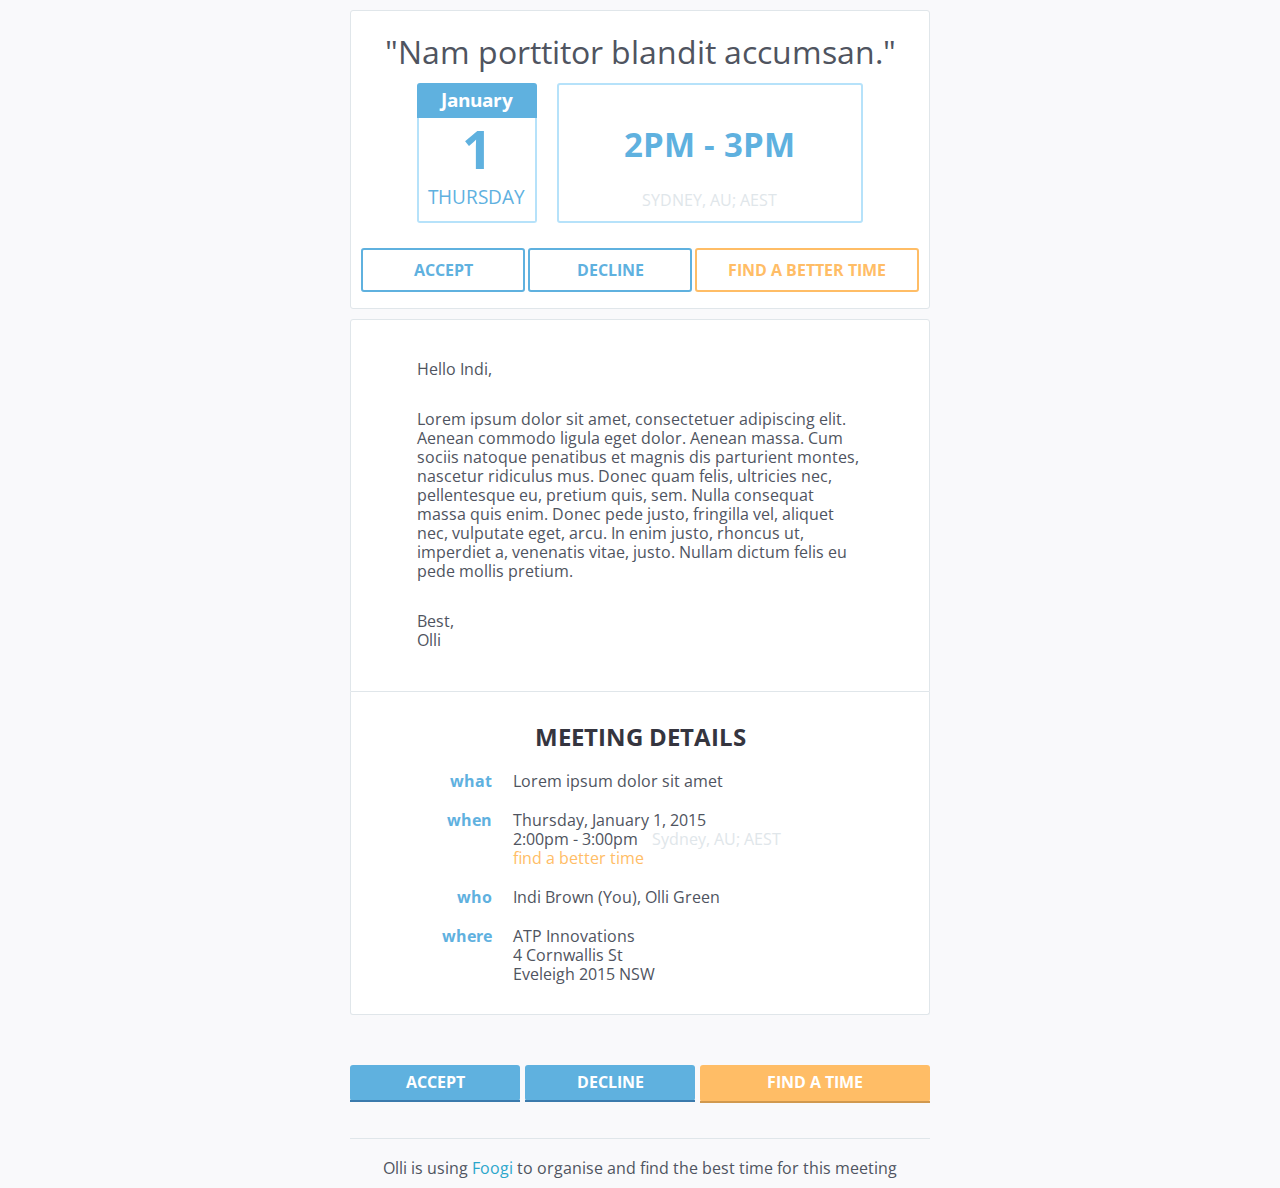
==== email/inline.html @ 06ca4e61 "Merge pull request #1 from benrki/new-email" ====
<!DOCTYPE html PUBLIC "-//W3C//DTD XHTML 1.0 Strict//EN" "http://www.w3.org/TR/xhtml1/DTD/xhtml1-strict.dtd">
<html xmlns="http://www.w3.org/1999/xhtml">
<head>
  <meta http-equiv="Content-Type" content="text/html; charset=utf-8">
  <meta name="viewport" content="width=device-width">
  <link href="http://fonts.googleapis.com/css?family=Open+Sans:700,400" rel="stylesheet" type="text/css">
</head>
<body style="min-width: 100%;-webkit-text-size-adjust: 100%;-ms-text-size-adjust: 100%;margin: 0;padding: 0;background-color: #F9F9FB;font-family: 'Open Sans', sans-serif;color: #4F5460;font-weight: normal;text-align: left;line-height: 19px;font-size: 12pt;width: 100% !important;">
  <table class="body" style="border-spacing: 0;border-collapse: collapse;padding: 0;vertical-align: top;text-align: left;height: 100%;width: 100%;color: #4F5460;font-family: 'Open Sans', sans-serif;font-weight: normal;margin: 0;line-height: 19px;font-size: 12pt;">
    <tr style="padding: 0;vertical-align: top;text-align: left;">
      <td class="center" align="center" valign="top" style="word-break: break-word;-webkit-hyphens: auto;-moz-hyphens: auto;hyphens: auto;padding: 0;vertical-align: top;text-align: center;color: #4F5460;font-family: 'Open Sans', sans-serif;font-weight: normal;margin: 0;line-height: 19px;font-size: 12pt;border-collapse: collapse !important;">
        <center style="width: 100%;min-width: 580px;">
          <table class="container" style="border-spacing: 0;border-collapse: collapse;padding: 0;vertical-align: top;text-align: inherit;width: 580px;margin: 0 auto;">
            <tr style="padding: 0;vertical-align: top;text-align: left;">
              <td style="word-break: break-word;-webkit-hyphens: auto;-moz-hyphens: auto;hyphens: auto;padding: 0;vertical-align: top;text-align: left;color: #4F5460;font-family: 'Open Sans', sans-serif;font-weight: normal;margin: 0;line-height: 19px;font-size: 12pt;border-collapse: collapse !important;">
                <!-- Container above -->
                <table class="row" style="padding-bottom: 25px;border-spacing: 0;border-collapse: collapse;padding: 0;vertical-align: top;text-align: left;width: 100%;position: relative;display: block;">
                  <tr style="padding: 0;vertical-align: top;text-align: left;">
                    <td class="wrapper last" style="word-break: break-word;-webkit-hyphens: auto;-moz-hyphens: auto;hyphens: auto;padding: 10px 20px 0px 0px;vertical-align: top;text-align: left;color: #4F5460;font-family: 'Open Sans', sans-serif;font-weight: normal;margin: 0;line-height: 19px;font-size: 12pt;position: relative;padding-right: 0px;border-collapse: collapse !important;">
                      <table class="twelve columns" style="border-spacing: 0;border-collapse: collapse;padding: 0;vertical-align: top;text-align: left;margin: 0 auto;width: 580px;">
                        <tr style="padding: 0;vertical-align: top;text-align: left;">
                          <td class="panel" style="word-break: break-word;-webkit-hyphens: auto;-moz-hyphens: auto;hyphens: auto;padding: 10px !important;vertical-align: top;text-align: left;color: #4F5460;font-family: 'Open Sans', sans-serif;font-weight: normal;margin: 0;line-height: 19px;font-size: 12pt;background: white;border: 1px solid #E0E6EA;border-radius: 3px;display: block;border-collapse: collapse !important;">
                            <table class="panel-wrapper" style="border-spacing: 0;border-collapse: collapse;padding: 0;vertical-align: top;text-align: left;width: 100%;">
                              <tr style="padding: 0;vertical-align: top;text-align: left;">
                                <td style="word-break: break-word;-webkit-hyphens: auto;-moz-hyphens: auto;hyphens: auto;padding: 0;vertical-align: top;text-align: left;color: #4F5460;font-family: 'Open Sans', sans-serif;font-weight: normal;margin: 0;line-height: 19px;font-size: 12pt;border-collapse: collapse !important;">
                                  <h3 class="meeting-title" style="color: #4F5460;font-family: 'Open Sans', sans-serif;font-weight: normal;padding: 0;margin: 0;text-align: center;line-height: 1.3;word-break: normal;font-size: 32px;padding-top: 10px;padding-bottom: 10px;">"Nam porttitor blandit accumsan."</h3>
                                </td>
                              </tr>

                              <tr style="padding: 0;vertical-align: top;text-align: left;">
                                <td style="word-break: break-word;-webkit-hyphens: auto;-moz-hyphens: auto;hyphens: auto;padding: 0;vertical-align: top;text-align: left;color: #4F5460;font-family: 'Open Sans', sans-serif;font-weight: normal;margin: 0;line-height: 19px;font-size: 12pt;border-collapse: collapse !important;">
                                  <table class="cal-date-time" style="border-spacing: 0;border-collapse: collapse;padding: 0;vertical-align: top;text-align: left;width: 100%;">
                                    <tr style="padding: 0;vertical-align: top;text-align: left;">
                                      <td class="cal-filler" style="word-break: break-word;-webkit-hyphens: auto;-moz-hyphens: auto;hyphens: auto;padding: 0;vertical-align: top;text-align: left;color: #4F5460;font-family: 'Open Sans', sans-serif;font-weight: normal;margin: 0;line-height: 19px;font-size: 12pt;width: 56px;height: 165px;border-collapse: collapse !important;"></td>
                                      <td class="cal-display" style="word-break: break-word;-webkit-hyphens: auto;-moz-hyphens: auto;hyphens: auto;padding: 0;vertical-align: top;text-align: left;color: #4F5460;font-family: 'Open Sans', sans-serif;font-weight: normal;margin: 0;line-height: 19px;font-size: 12pt;width: 80%;border-collapse: collapse !important;">
                                        <table style="border-spacing: 0;border-collapse: collapse;padding: 0;vertical-align: top;text-align: left;">
                                          <tr style="padding: 0;vertical-align: top;text-align: left;">
                                            <td style="word-break: break-word;-webkit-hyphens: auto;-moz-hyphens: auto;hyphens: auto;padding: 0;vertical-align: top;text-align: left;color: #4F5460;font-family: 'Open Sans', sans-serif;font-weight: normal;margin: 0;line-height: 19px;font-size: 12pt;border-collapse: collapse !important;">
                                              <table class="cal-date" style="border-spacing: 0;border-collapse: separate;padding: 0;vertical-align: top;text-align: left;width: 120px;height: 140px;">
                                                <tr class="cal-date-month-box foogle-border" style="padding: 0;vertical-align: top;text-align: left;border-collapse: separate;border-spacing: 0;border-left: 2px solid;border-top: 2px solid;border-right: 2px solid;border-top-left-radius: 3px;border-top-right-radius: 3px;border-color: #5FB1DF;">
                                                  <td class="cal-date-month" style="word-break: break-word;-webkit-hyphens: auto;-moz-hyphens: auto;hyphens: auto;padding: 0;vertical-align: middle;text-align: center;color: white;font-family: 'Open Sans', sans-serif;font-weight: bold;margin: 0;line-height: 19px;font-size: 14pt;background-color: #5FB1DF;border-top-left-radius: 3px;border-top-right-radius: 3px;padding-bottom: 2px;border-collapse: collapse !important;">January</td>
                                                </tr>
                                                <tr style="padding: 0;vertical-align: top;text-align: left;">
                                                  <td class="cal-date-num foogle-font" style="word-break: break-word;-webkit-hyphens: auto;-moz-hyphens: auto;hyphens: auto;padding: 0;vertical-align: middle;text-align: center;color: #5FB1DF;font-family: 'Open Sans', sans-serif;font-weight: bold;margin: 0;line-height: 19px;font-size: 40pt;height: 60px;border-left: 2px solid;border-right: 2px solid;border-color: #B6E2FA;border-collapse: collapse !important;">1</td>
                                                </tr>
                                                <tr style="padding: 0;vertical-align: top;text-align: left;">
                                                  <td class="cal-date-day foogle-font" style="word-break: break-word;-webkit-hyphens: auto;-moz-hyphens: auto;hyphens: auto;padding: 0;vertical-align: middle;text-align: center;color: #5FB1DF;font-family: 'Open Sans', sans-serif;font-weight: normal;margin: 0;line-height: 19px;font-size: 14pt;padding-bottom: 5px;border-collapse: collapse !important;border-spacing: 0;border-left: 2px solid;border-bottom: 2px solid;border-right: 2px solid;border-bottom-left-radius: 3px;border-bottom-right-radius: 3px;border-color: #B6E2FA;">THURSDAY</td>
                                                </tr>
                                              </table>
                                            </td>

                                            <td class="cal-display-filler" style="word-break: break-word;-webkit-hyphens: auto;-moz-hyphens: auto;hyphens: auto;padding: 0;vertical-align: top;text-align: left;color: #4F5460;font-family: 'Open Sans', sans-serif;font-weight: normal;margin: 0;line-height: 19px;font-size: 12pt;width: 20px;border-collapse: collapse !important;"></td>

                                            <td style="word-break: break-word;-webkit-hyphens: auto;-moz-hyphens: auto;hyphens: auto;padding: 0;vertical-align: top;text-align: left;color: #4F5460;font-family: 'Open Sans', sans-serif;font-weight: normal;margin: 0;line-height: 19px;font-size: 12pt;border-collapse: collapse !important;">
                                              <table class="cal-time foogi-box sail-border" style="border-spacing: 0;border-collapse: separate;padding: 0;vertical-align: top;text-align: center;border: 2px solid;border-radius: 3px;text-transform: uppercase;border-color: #B6E2FA;width: 306px;height: 140px;">
                                                <tr style="padding: 0;vertical-align: top;text-align: left;">
                                                  <td class="time foogle-font" style="word-break: break-word;-webkit-hyphens: auto;-moz-hyphens: auto;hyphens: auto;padding: 0;vertical-align: top;text-align: center;color: #5FB1DF;font-family: 'Open Sans', sans-serif;font-weight: bold;margin: 0;line-height: 19px;font-size: 25pt;padding-top: 50px;border-collapse: collapse !important;">2PM - 3PM</td>
                                                </tr>
                                                <tr style="padding: 0;vertical-align: top;text-align: left;">
                                                  <td class="location" style="word-break: break-word;-webkit-hyphens: auto;-moz-hyphens: auto;hyphens: auto;padding: 0;vertical-align: top;text-align: center;color: #E0E6EA;font-family: 'Open Sans', sans-serif;font-weight: normal;margin: 0;line-height: 19px;font-size: 12pt;border-collapse: collapse !important;">Sydney, AU; AEST</td>
                                                </tr>
                                              </table>
                                            </td>
                                          </tr>
                                        </table>
                                      </td>
                                      <td class="cal-filler" style="word-break: break-word;-webkit-hyphens: auto;-moz-hyphens: auto;hyphens: auto;padding: 0;vertical-align: top;text-align: left;color: #4F5460;font-family: 'Open Sans', sans-serif;font-weight: normal;margin: 0;line-height: 19px;font-size: 12pt;width: 56px;height: 165px;border-collapse: collapse !important;"></td>
                                    </tr>
                                  </table>
                                </td>
                              </tr>

                              <tr style="padding: 0;vertical-align: top;text-align: left;">
                                <td style="word-break: break-word;-webkit-hyphens: auto;-moz-hyphens: auto;hyphens: auto;padding: 0;vertical-align: top;text-align: left;color: #4F5460;font-family: 'Open Sans', sans-serif;font-weight: normal;margin: 0;line-height: 19px;font-size: 12pt;border-collapse: collapse !important;">
                                  <table class="controls" style="border-spacing: 0;border-collapse: collapse;padding: 0;vertical-align: top;text-align: left;width: 100%;">
                                    <tr style="padding: 0;vertical-align: top;text-align: left;">
                                      <td class="respond-controls" style="word-break: break-word;-webkit-hyphens: auto;-moz-hyphens: auto;hyphens: auto;padding: 0;vertical-align: top;text-align: left;color: #4F5460;font-family: 'Open Sans', sans-serif;font-weight: normal;margin: 0;line-height: 2.8;font-size: 12pt;height: 40px;width: 60%;border-collapse: collapse !important;">
                                        <table style="border-spacing: 0;border-collapse: collapse;padding: 0;vertical-align: top;text-align: left;width: 100%;">
                                          <tr style="padding: 0;vertical-align: top;text-align: left;">
                                            <td id="accept" class="respond" style="word-break: break-word;-webkit-hyphens: auto;-moz-hyphens: auto;hyphens: auto;padding: 0 10px 0 10px;vertical-align: top;text-align: center;color: #5FB1DF;font-family: 'Open Sans', sans-serif;font-weight: bold;margin: 0;line-height: 2.5;font-size: 12pt;height: 40px;display: inline-block;border: 2px solid #5FB1DF;border-radius: 3px;text-transform: uppercase;width: 140px;border-collapse: collapse !important;">ACCEPT</td>
                                            <td id="control-filler" style="word-break: break-word;-webkit-hyphens: auto;-moz-hyphens: auto;hyphens: auto;padding: 0;vertical-align: top;text-align: left;color: #4F5460;font-family: 'Open Sans', sans-serif;font-weight: normal;margin: 0;line-height: 2.8;font-size: 12pt;height: 50px;width: 0px;border-collapse: collapse !important;"></td>
                                            <td id="decline" class="respond" style="word-break: break-word;-webkit-hyphens: auto;-moz-hyphens: auto;hyphens: auto;padding: 0 10px 0 10px;vertical-align: top;text-align: center;color: #5FB1DF;font-family: 'Open Sans', sans-serif;font-weight: bold;margin: 0;line-height: 2.5;font-size: 12pt;height: 40px;display: inline-block;border: 2px solid #5FB1DF;border-radius: 3px;text-transform: uppercase;width: 140px;border-collapse: collapse !important;">DECLINE</td>
                                          </tr>
                                        </table>
                                      </td>

                                      

                                      <td class="other-controls foogle-border" style="word-break: break-word;-webkit-hyphens: auto;-moz-hyphens: auto;hyphens: auto;padding: 0 10px 0 10px;vertical-align: top;text-align: center;color: #FFBD66;font-family: 'Open Sans', sans-serif;font-weight: bold;margin: 0;line-height: 2.5;font-size: 12pt;border-color: #5FB1DF;height: 40px;display: inline-block;border: 2px solid #FFBD66;border-radius: 3px;text-transform: uppercase;width: 200px;border-collapse: collapse !important;">
                                        FIND A BETTER TIME
                                      </td>
                                    </tr>
                                  </table>
                                </td>
                              </tr>
                            </table>
                          </td>
                          <td class="expander" style="word-break: break-word;-webkit-hyphens: auto;-moz-hyphens: auto;hyphens: auto;padding: 0 !important;vertical-align: top;text-align: left;color: #4F5460;font-family: 'Open Sans', sans-serif;font-weight: normal;margin: 0;line-height: 19px;font-size: 12pt;visibility: hidden;width: 0px;border-collapse: collapse !important;"></td>
                        </tr>
                      </table>
                    </td>
                    <td class="expander" style="word-break: break-word;-webkit-hyphens: auto;-moz-hyphens: auto;hyphens: auto;padding: 0 !important;vertical-align: top;text-align: left;color: #4F5460;font-family: 'Open Sans', sans-serif;font-weight: normal;margin: 0;line-height: 19px;font-size: 12pt;visibility: hidden;width: 0px;border-collapse: collapse !important;"></td>
                  </tr>
                </table>

            <table class="row message" style="border-spacing: 0;border-collapse: collapse;padding: 0;vertical-align: top;text-align: left;width: 100%;position: relative;display: block;">
              <tr style="padding: 0;vertical-align: top;text-align: left;">
                <td class="wrapper last" style="word-break: break-word;-webkit-hyphens: auto;-moz-hyphens: auto;hyphens: auto;padding: 10px 20px 0px 0px;vertical-align: top;text-align: left;color: #4F5460;font-family: 'Open Sans', sans-serif;font-weight: normal;margin: 0;line-height: 19px;font-size: 12pt;position: relative;padding-right: 0px;border-collapse: collapse !important;">
                  <table class="twelve columns" style="border-spacing: 0;border-collapse: collapse;padding: 0;vertical-align: top;text-align: left;margin: 0 auto;width: 580px;">
                    <tr style="padding: 0;vertical-align: top;text-align: left;">
                      <td class="panel meeting-desc-panel" style="word-break: break-word;-webkit-hyphens: auto;-moz-hyphens: auto;hyphens: auto;padding: 10px !important;vertical-align: top;text-align: left;color: #4F5460;font-family: 'Open Sans', sans-serif;font-weight: normal;margin: 0;line-height: 19px;font-size: 12pt;background: white;border: 1px solid #E0E6EA;border-radius: 3px;display: block;border-bottom-right-radius: 0;border-bottom-left-radius: 0;border-collapse: collapse !important;">
                        <table class="panel-wrapper" style="border-spacing: 0;border-collapse: collapse;padding: 0;vertical-align: top;text-align: left;width: 100%;">
                          <tr style="padding: 0;vertical-align: top;text-align: left;">
                            <td class="desc-filler" style="word-break: break-word;-webkit-hyphens: auto;-moz-hyphens: auto;hyphens: auto;padding: 0;vertical-align: top;text-align: left;color: #4F5460;font-family: 'Open Sans', sans-serif;font-weight: normal;margin: 0;line-height: 19px;font-size: 12pt;width: 56px;border-collapse: collapse !important;"></td>
                            <td class="desc-text desc-intro" style="word-break: break-word;-webkit-hyphens: auto;-moz-hyphens: auto;hyphens: auto;padding: 0;vertical-align: middle;text-align: left;color: #4F5460;font-family: 'Open Sans', sans-serif;font-weight: normal;margin: 0;line-height: 19px;font-size: 12pt;height: 80px;border-collapse: collapse !important;">Hello Indi,</td>
                            <td class="desc-filler" style="word-break: break-word;-webkit-hyphens: auto;-moz-hyphens: auto;hyphens: auto;padding: 0;vertical-align: top;text-align: left;color: #4F5460;font-family: 'Open Sans', sans-serif;font-weight: normal;margin: 0;line-height: 19px;font-size: 12pt;width: 56px;border-collapse: collapse !important;"></td>
                          </tr>
                          <tr style="padding: 0;vertical-align: top;text-align: left;">
                            <td class="desc-filler" style="word-break: break-word;-webkit-hyphens: auto;-moz-hyphens: auto;hyphens: auto;padding: 0;vertical-align: top;text-align: left;color: #4F5460;font-family: 'Open Sans', sans-serif;font-weight: normal;margin: 0;line-height: 19px;font-size: 12pt;width: 56px;border-collapse: collapse !important;"></td>
                            <td class="desc-text desc-body" style="word-break: break-word;-webkit-hyphens: auto;-moz-hyphens: auto;hyphens: auto;padding: 0;vertical-align: middle;text-align: left;color: #4F5460;font-family: 'Open Sans', sans-serif;font-weight: normal;margin: 0;line-height: 19px;font-size: 12pt;border-collapse: collapse !important;">Lorem ipsum dolor sit amet, consectetuer adipiscing elit. Aenean commodo ligula eget dolor. Aenean massa. Cum sociis natoque penatibus et magnis dis parturient montes, nascetur ridiculus mus. Donec quam felis, ultricies nec, pellentesque eu, pretium quis, sem. Nulla consequat massa quis enim. Donec pede justo, fringilla vel, aliquet nec, vulputate eget, arcu. In enim justo, rhoncus ut, imperdiet a, venenatis vitae, justo. Nullam dictum felis eu pede mollis pretium.</td>
                            <td class="desc-filler" style="word-break: break-word;-webkit-hyphens: auto;-moz-hyphens: auto;hyphens: auto;padding: 0;vertical-align: top;text-align: left;color: #4F5460;font-family: 'Open Sans', sans-serif;font-weight: normal;margin: 0;line-height: 19px;font-size: 12pt;width: 56px;border-collapse: collapse !important;"></td>
                          </tr>
                          <tr style="padding: 0;vertical-align: top;text-align: left;">
                            <td class="desc-filler" style="word-break: break-word;-webkit-hyphens: auto;-moz-hyphens: auto;hyphens: auto;padding: 0;vertical-align: top;text-align: left;color: #4F5460;font-family: 'Open Sans', sans-serif;font-weight: normal;margin: 0;line-height: 19px;font-size: 12pt;width: 56px;border-collapse: collapse !important;"></td>
                            <td class="desc-text desc-end" style="word-break: break-word;-webkit-hyphens: auto;-moz-hyphens: auto;hyphens: auto;padding: 0;vertical-align: middle;text-align: left;color: #4F5460;font-family: 'Open Sans', sans-serif;font-weight: normal;margin: 0;line-height: 19px;font-size: 12pt;height: 100px;border-collapse: collapse !important;">Best,<br>Olli</td>
                            <td class="desc-filler" style="word-break: break-word;-webkit-hyphens: auto;-moz-hyphens: auto;hyphens: auto;padding: 0;vertical-align: top;text-align: left;color: #4F5460;font-family: 'Open Sans', sans-serif;font-weight: normal;margin: 0;line-height: 19px;font-size: 12pt;width: 56px;border-collapse: collapse !important;"></td>
                          </tr>
                        </table>
                      </td>
                      <td class="expander" style="word-break: break-word;-webkit-hyphens: auto;-moz-hyphens: auto;hyphens: auto;padding: 0 !important;vertical-align: top;text-align: left;color: #4F5460;font-family: 'Open Sans', sans-serif;font-weight: normal;margin: 0;line-height: 19px;font-size: 12pt;visibility: hidden;width: 0px;border-collapse: collapse !important;"></td>
                    </tr>
                  </table>
                </td>
                <td class="expander" style="word-break: break-word;-webkit-hyphens: auto;-moz-hyphens: auto;hyphens: auto;padding: 0 !important;vertical-align: top;text-align: left;color: #4F5460;font-family: 'Open Sans', sans-serif;font-weight: normal;margin: 0;line-height: 19px;font-size: 12pt;visibility: hidden;width: 0px;border-collapse: collapse !important;"></td>
              </tr>
            </table>

            <table class="row meeting" style="border-spacing: 0;border-collapse: collapse;padding: 0;vertical-align: top;text-align: left;width: 100%;position: relative;padding-bottom: 20px;display: block;">
              <tr style="padding: 0;vertical-align: top;text-align: left;">
                <td class="wrapper last meeting" style="word-break: break-word;-webkit-hyphens: auto;-moz-hyphens: auto;hyphens: auto;padding: 10px 20px 0px 0px;vertical-align: top;text-align: left;color: #4F5460;font-family: 'Open Sans', sans-serif;font-weight: normal;margin: 0;line-height: 19px;font-size: 12pt;position: relative;padding-right: 0px;padding-top: 0px;border-collapse: collapse !important;">
                  <table class="twelve columns" style="border-spacing: 0;border-collapse: collapse;padding: 0;vertical-align: top;text-align: left;margin: 0 auto;width: 580px;">
                    <tr style="padding: 0;vertical-align: top;text-align: left;">
                      <td class="meeting-details-panel panel" style="word-break: break-word;-webkit-hyphens: auto;-moz-hyphens: auto;hyphens: auto;padding: 10px !important;vertical-align: top;text-align: left;color: #4F5460;font-family: 'Open Sans', sans-serif;font-weight: normal;margin: 0;line-height: 19px;font-size: 12pt;background: white;border: 1px solid #E0E6EA;border-radius: 3px;display: block;border-top: 0;border-top-left-radius: 0;border-top-right-radius: 0;padding-bottom: 0;border-collapse: collapse !important;">
                        <table class="meeting-details-title-table" style="border-spacing: 0;border-collapse: collapse;padding: 0;vertical-align: top;text-align: left;width: 100%;">
                          <tr style="padding: 0;vertical-align: top;text-align: left;">
                            <td class="meeting-details-title" style="word-break: break-word;-webkit-hyphens: auto;-moz-hyphens: auto;hyphens: auto;padding: 0;vertical-align: middle;text-align: left;color: #4F5460;font-family: 'Open Sans', sans-serif;font-weight: normal;margin: 0;line-height: 19px;font-size: 12pt;height: 70px;min-width: 300px;border-collapse: collapse !important;">
                              <h3 class="meeting-details-title-text" style="color: #35353F;font-family: 'Open Sans', sans-serif;font-weight: bold;padding: 0;margin: 0;text-align: center;line-height: 1.3;word-break: normal;font-size: 18pt;">MEETING DETAILS</h3>
                            </td>
                          </tr>
                        </table>
                        <table class="panel-wrapper" style="border-spacing: 0;border-collapse: collapse;padding: 0;vertical-align: top;text-align: left;width: 100%;">
                          <tr class="details-row" style="padding: 0;vertical-align: top;text-align: left;">
                            <td class="details-filler" style="word-break: break-word;-webkit-hyphens: auto;-moz-hyphens: auto;hyphens: auto;padding: 0;vertical-align: top;text-align: left;color: #4F5460;font-family: 'Open Sans', sans-serif;font-weight: normal;margin: 0;line-height: 19px;font-size: 12pt;width: 56px;border-collapse: collapse !important;"></td>
                            <td class="meeting-details-noun" style="word-break: break-word;-webkit-hyphens: auto;-moz-hyphens: auto;hyphens: auto;padding: 0;vertical-align: top;text-align: right;color: #5FB1DF;font-family: 'Open Sans', sans-serif;font-weight: bold;margin: 0;line-height: 19px;font-size: 12pt;width: 75px;display: inline-block;border-collapse: collapse !important;">what</td>
                            <td class="meeting-details" style="word-break: break-word;-webkit-hyphens: auto;-moz-hyphens: auto;hyphens: auto;padding: 0;vertical-align: top;text-align: left;color: #4F5460;font-family: 'Open Sans', sans-serif;font-weight: normal;margin: 0;line-height: 19px;font-size: 12pt;width: 350px;border-collapse: collapse !important;">
                            <span>Lorem ipsum dolor sit amet</span>
                            </td>
                            <td class="details-filler" style="word-break: break-word;-webkit-hyphens: auto;-moz-hyphens: auto;hyphens: auto;padding: 0;vertical-align: top;text-align: left;color: #4F5460;font-family: 'Open Sans', sans-serif;font-weight: normal;margin: 0;line-height: 19px;font-size: 12pt;width: 56px;border-collapse: collapse !important;"></td>
                          </tr>

                          <tr class="details-row-filler" style="padding: 0;vertical-align: top;text-align: left;height: 20px;"></tr>

                          <tr class="details-row" style="padding: 0;vertical-align: top;text-align: left;">
                            <td class="details-filler" style="word-break: break-word;-webkit-hyphens: auto;-moz-hyphens: auto;hyphens: auto;padding: 0;vertical-align: top;text-align: left;color: #4F5460;font-family: 'Open Sans', sans-serif;font-weight: normal;margin: 0;line-height: 19px;font-size: 12pt;width: 56px;border-collapse: collapse !important;"></td>
                            <td class="meeting-details-noun" style="word-break: break-word;-webkit-hyphens: auto;-moz-hyphens: auto;hyphens: auto;padding: 0;vertical-align: top;text-align: right;color: #5FB1DF;font-family: 'Open Sans', sans-serif;font-weight: bold;margin: 0;line-height: 19px;font-size: 12pt;width: 75px;display: inline-block;border-collapse: collapse !important;">when</td>
                            <td class="meeting-details" style="word-break: break-word;-webkit-hyphens: auto;-moz-hyphens: auto;hyphens: auto;padding: 0;vertical-align: top;text-align: left;color: #4F5460;font-family: 'Open Sans', sans-serif;font-weight: normal;margin: 0;line-height: 19px;font-size: 12pt;width: 350px;border-collapse: collapse !important;">
                              <span>Thursday, January 1, 2015</span>
                              <br>
                              <span>2:00pm - 3:00pm</span> <span class="details-location" style="color: #E0E6EA;padding-left: 10px;">Sydney, AU; AEST</span>
                              <br>
                              <span><a href="#" id="find-link" style="color: #FFBD66 !important;text-decoration: none;">find a better time</a></span>
                            </td>
                            <td class="details-filler" style="word-break: break-word;-webkit-hyphens: auto;-moz-hyphens: auto;hyphens: auto;padding: 0;vertical-align: top;text-align: left;color: #4F5460;font-family: 'Open Sans', sans-serif;font-weight: normal;margin: 0;line-height: 19px;font-size: 12pt;width: 56px;border-collapse: collapse !important;"></td>
                          </tr>

                          <tr class="details-row-filler" style="padding: 0;vertical-align: top;text-align: left;height: 20px;"></tr>

                          <tr class="details-row" style="padding: 0;vertical-align: top;text-align: left;">
                            <td class="details-filler" style="word-break: break-word;-webkit-hyphens: auto;-moz-hyphens: auto;hyphens: auto;padding: 0;vertical-align: top;text-align: left;color: #4F5460;font-family: 'Open Sans', sans-serif;font-weight: normal;margin: 0;line-height: 19px;font-size: 12pt;width: 56px;border-collapse: collapse !important;"></td>
                            <td class="meeting-details-noun" style="word-break: break-word;-webkit-hyphens: auto;-moz-hyphens: auto;hyphens: auto;padding: 0;vertical-align: top;text-align: right;color: #5FB1DF;font-family: 'Open Sans', sans-serif;font-weight: bold;margin: 0;line-height: 19px;font-size: 12pt;width: 75px;display: inline-block;border-collapse: collapse !important;">who</td>
                            <td class="meeting-details" style="word-break: break-word;-webkit-hyphens: auto;-moz-hyphens: auto;hyphens: auto;padding: 0;vertical-align: top;text-align: left;color: #4F5460;font-family: 'Open Sans', sans-serif;font-weight: normal;margin: 0;line-height: 19px;font-size: 12pt;width: 350px;border-collapse: collapse !important;">
                              <span>Indi Brown (You), Olli Green</span>
                            </td>
                            <td class="details-filler" style="word-break: break-word;-webkit-hyphens: auto;-moz-hyphens: auto;hyphens: auto;padding: 0;vertical-align: top;text-align: left;color: #4F5460;font-family: 'Open Sans', sans-serif;font-weight: normal;margin: 0;line-height: 19px;font-size: 12pt;width: 56px;border-collapse: collapse !important;"></td>
                          </tr>

                          <tr class="details-row-filler" style="padding: 0;vertical-align: top;text-align: left;height: 20px;"></tr>

                          <tr class="details-row" style="padding: 0;vertical-align: top;text-align: left;">
                            <td class="details-filler" style="word-break: break-word;-webkit-hyphens: auto;-moz-hyphens: auto;hyphens: auto;padding: 0;vertical-align: top;text-align: left;color: #4F5460;font-family: 'Open Sans', sans-serif;font-weight: normal;margin: 0;line-height: 19px;font-size: 12pt;width: 56px;border-collapse: collapse !important;"></td>
                            <td class="meeting-details-noun" style="word-break: break-word;-webkit-hyphens: auto;-moz-hyphens: auto;hyphens: auto;padding: 0;vertical-align: top;text-align: right;color: #5FB1DF;font-family: 'Open Sans', sans-serif;font-weight: bold;margin: 0;line-height: 19px;font-size: 12pt;width: 75px;display: inline-block;border-collapse: collapse !important;">where</td>
                            <td class="meeting-details" style="word-break: break-word;-webkit-hyphens: auto;-moz-hyphens: auto;hyphens: auto;padding: 0;vertical-align: top;text-align: left;color: #4F5460;font-family: 'Open Sans', sans-serif;font-weight: normal;margin: 0;line-height: 19px;font-size: 12pt;width: 350px;border-collapse: collapse !important;">
                              <span>ATP Innovations</span>
                              <br>
                              <span>4 Cornwallis St</span>
                              <br>
                              <span>Eveleigh 2015 NSW</span>
                            </td>
                            <td class="details-filler" style="word-break: break-word;-webkit-hyphens: auto;-moz-hyphens: auto;hyphens: auto;padding: 0;vertical-align: top;text-align: left;color: #4F5460;font-family: 'Open Sans', sans-serif;font-weight: normal;margin: 0;line-height: 19px;font-size: 12pt;width: 56px;border-collapse: collapse !important;"></td>
                          </tr>

                          <tr class="details-row-filler" style="padding: 0;vertical-align: top;text-align: left;height: 20px;"></tr>

                        </table>
                      </td>
                      <td class="expander" style="word-break: break-word;-webkit-hyphens: auto;-moz-hyphens: auto;hyphens: auto;padding: 0 !important;vertical-align: top;text-align: left;color: #4F5460;font-family: 'Open Sans', sans-serif;font-weight: normal;margin: 0;line-height: 19px;font-size: 12pt;visibility: hidden;width: 0px;border-collapse: collapse !important;"></td>
                    </tr>
                  </table>
                </td>
                <td class="expander" style="word-break: break-word;-webkit-hyphens: auto;-moz-hyphens: auto;hyphens: auto;padding: 0 !important;vertical-align: top;text-align: left;color: #4F5460;font-family: 'Open Sans', sans-serif;font-weight: normal;margin: 0;line-height: 19px;font-size: 12pt;visibility: hidden;width: 0px;border-collapse: collapse !important;"></td>
              </tr>
            </table>

            <table class="row" style="border-spacing: 0;border-collapse: collapse;padding: 0;vertical-align: top;text-align: left;width: 100%;position: relative;display: block;">
              <tr style="padding: 0;vertical-align: top;text-align: left;">
                <td class="wrapper last bottom-buttons-wrapper" style="word-break: break-word;-webkit-hyphens: auto;-moz-hyphens: auto;hyphens: auto;padding: 10px 20px 0px 0px;vertical-align: top;text-align: left;color: #4F5460;font-family: 'Open Sans', sans-serif;font-weight: normal;margin: 0;line-height: 19px;font-size: 12pt;padding-top: 30px;position: relative;padding-right: 0px;border-collapse: collapse !important;">
                  <table class="twelve columns" style="border-spacing: 0;border-collapse: collapse;padding: 0;vertical-align: top;text-align: left;margin: 0 auto;width: 580px;">
                    <tr class="bottom-buttons" style="padding: 0;vertical-align: top;text-align: left;">
                      <td class="bottom-respond-buttons" style="word-break: break-word;-webkit-hyphens: auto;-moz-hyphens: auto;hyphens: auto;padding: 0;vertical-align: top;text-align: left;color: #4F5460;font-family: 'Open Sans', sans-serif;font-weight: normal;margin: 0;line-height: 19px;font-size: 12pt;width: 350px;border-collapse: collapse !important;">
                        <table style="border-spacing: 0;border-collapse: collapse;padding: 0;vertical-align: top;text-align: left;">
                        <tr style="padding: 0;vertical-align: top;text-align: left;">
                          <td id="bottom-accept" style="word-break: break-word;-webkit-hyphens: auto;-moz-hyphens: auto;hyphens: auto;padding: 0;vertical-align: middle;text-align: center;color: white;font-family: 'Open Sans', sans-serif;font-weight: bold;margin: 0;line-height: 19px;font-size: 12pt;background-color: #5FB1DF;height: 35px;border-bottom: 2px solid #3B7AAC;border-radius: 3px;width: 170px;border-collapse: collapse !important;">ACCEPT</td>
                          <td class="bottom-respond-button-filler" style="word-break: break-word;-webkit-hyphens: auto;-moz-hyphens: auto;hyphens: auto;padding: 0;vertical-align: top;text-align: left;color: #4F5460;font-family: 'Open Sans', sans-serif;font-weight: normal;margin: 0;line-height: 19px;font-size: 12pt;width: 5px;border-collapse: collapse !important;"></td>
                          <td id="bottom-decline" style="word-break: break-word;-webkit-hyphens: auto;-moz-hyphens: auto;hyphens: auto;padding: 0;vertical-align: middle;text-align: center;color: white;font-family: 'Open Sans', sans-serif;font-weight: bold;margin: 0;line-height: 19px;font-size: 12pt;background-color: #5FB1DF;height: 35px;border-bottom: 2px solid #3B7AAC;border-radius: 3px;width: 170px;border-collapse: collapse !important;">DECLINE</td>
                        </tr>
                        </table>
                      </td>
                      
                      <td id="bottom-find" style="word-break: break-word;-webkit-hyphens: auto;-moz-hyphens: auto;hyphens: auto;padding: 0;vertical-align: middle;text-align: center;color: white;font-family: 'Open Sans', sans-serif;font-weight: bold;margin: 0;line-height: 19px;font-size: 12pt;background-color: #FFBD66;height: 35px;border-bottom: 2px solid #D1994F;border-radius: 3px;width: 230px;border-collapse: collapse !important;">FIND A TIME</td>
                      <td class="expander" style="word-break: break-word;-webkit-hyphens: auto;-moz-hyphens: auto;hyphens: auto;padding: 0 !important;vertical-align: top;text-align: left;color: #4F5460;font-family: 'Open Sans', sans-serif;font-weight: normal;margin: 0;line-height: 19px;font-size: 12pt;visibility: hidden;width: 0px;border-collapse: collapse !important;"></td>
                    </tr>
                  </table>
                </td>
                <td class="expander" style="word-break: break-word;-webkit-hyphens: auto;-moz-hyphens: auto;hyphens: auto;padding: 0 !important;vertical-align: top;text-align: left;color: #4F5460;font-family: 'Open Sans', sans-serif;font-weight: normal;margin: 0;line-height: 19px;font-size: 12pt;visibility: hidden;width: 0px;border-collapse: collapse !important;"></td>
              </tr>
            </table>

            <table class="row footer" style="border-spacing: 0;border-collapse: collapse;padding: 0;vertical-align: top;text-align: left;width: 100%;position: relative;padding-top: 25px;display: block;">
              <tr style="padding: 0;vertical-align: top;text-align: left;">
                <td class="wrapper last" style="word-break: break-word;-webkit-hyphens: auto;-moz-hyphens: auto;hyphens: auto;padding: 10px 20px 0px 0px;vertical-align: top;text-align: left;color: #4F5460;font-family: 'Open Sans', sans-serif;font-weight: normal;margin: 0;line-height: 19px;font-size: 12pt;position: relative;padding-right: 0px;border-collapse: collapse !important;">

                  <table class="twelve columns" style="border-spacing: 0;border-collapse: collapse;padding: 0;vertical-align: top;text-align: left;margin: 0 auto;width: 580px;">
                    <tr style="padding: 0;vertical-align: top;text-align: left;">
                      <td align="center" class="footer-text" style="word-break: break-word;-webkit-hyphens: auto;-moz-hyphens: auto;hyphens: auto;padding: 0;vertical-align: top;text-align: left;color: #4F5460;font-family: 'Open Sans', sans-serif;font-weight: normal;margin: 0;line-height: 19px;font-size: 12pt;padding-top: 20px;border-top: 1px solid #E0E6EA;border-collapse: collapse !important;">
                        <center style="width: 100%;min-width: 580px;">
                          <p style="text-align: center;margin: 0;margin-bottom: 10px;font-size: 12pt;padding-bottom: 20px;color: #4F5460;font-family: 'Open Sans', sans-serif;font-weight: normal;padding: 0;line-height: 19px;">Olli is using <a href="#" style="color: #2ba6cb;text-decoration: none;">Foogi</a> to organise and find the best time for this meeting</p>
                        </center>
                      </td>
                      <td class="expander" style="word-break: break-word;-webkit-hyphens: auto;-moz-hyphens: auto;hyphens: auto;padding: 0 !important;vertical-align: top;text-align: left;color: #4F5460;font-family: 'Open Sans', sans-serif;font-weight: normal;margin: 0;line-height: 19px;font-size: 12pt;visibility: hidden;width: 0px;border-collapse: collapse !important;"></td>
                    </tr>
                  </table>

                </td>
              </tr>
            </table>

            <!-- container end below -->
          </td>
        </tr>
      </table>

    </center>
  </td>
</tr>
</table>
</body>
</html>
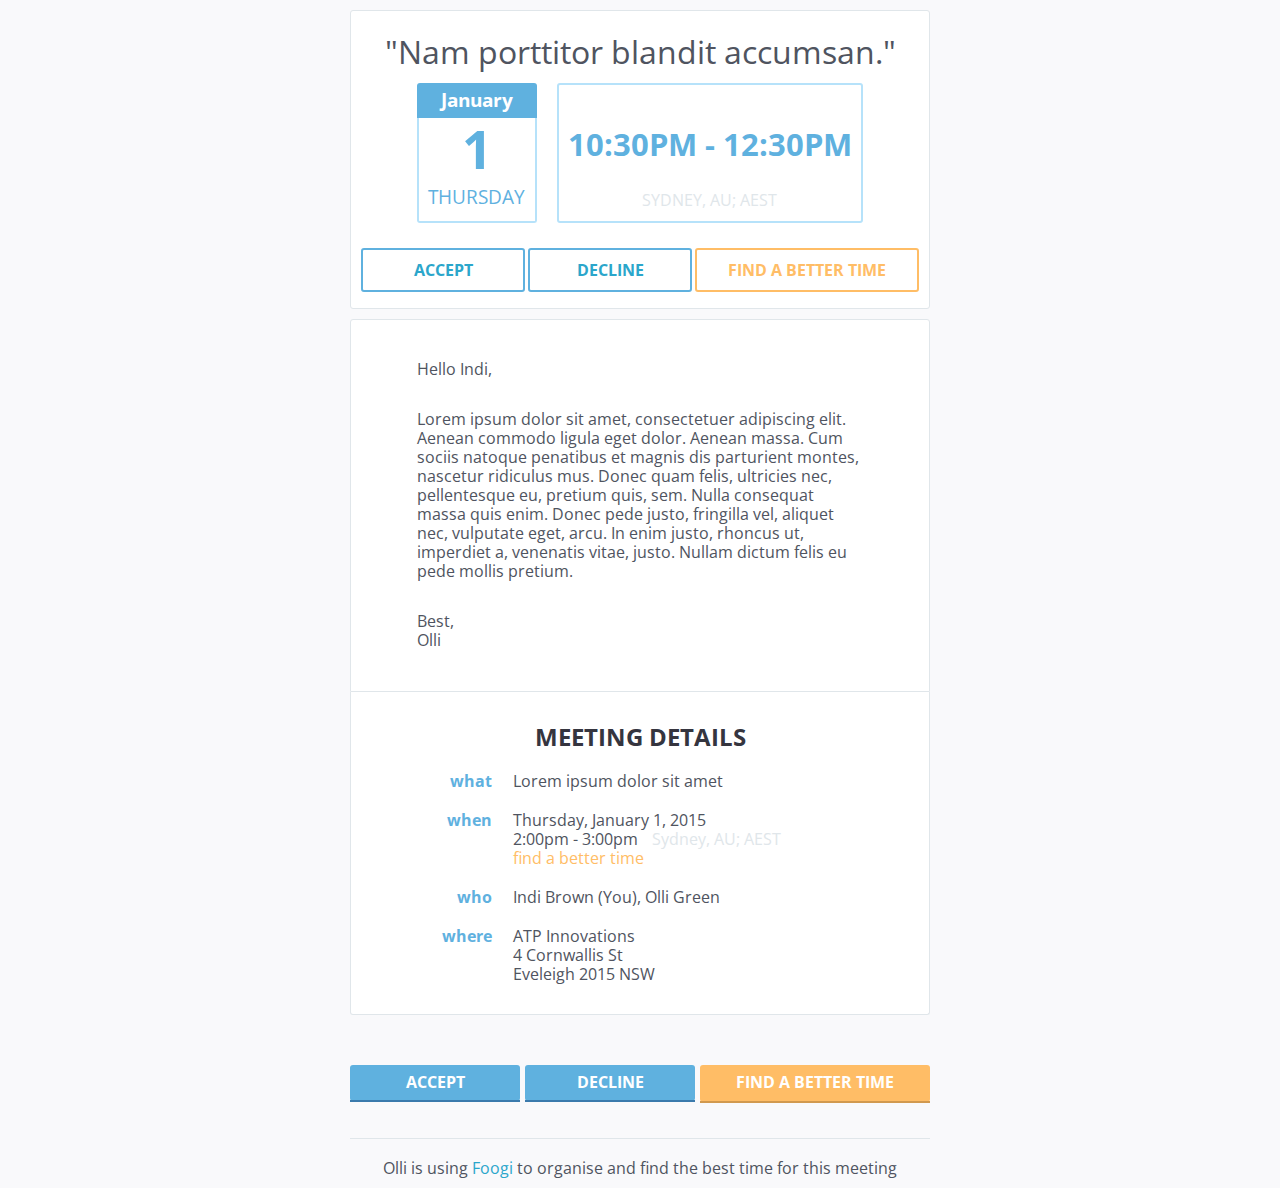
==== commit 84b95f5c: "Add links for bottom buttons, hover styling" ====
--- a/email/inline.html
+++ b/email/inline.html
@@ -4,6 +4,1128 @@
   <meta http-equiv="Content-Type" content="text/html; charset=utf-8">
   <meta name="viewport" content="width=device-width">
   <link href="http://fonts.googleapis.com/css?family=Open+Sans:700,400" rel="stylesheet" type="text/css">
+  <style>
+/**********************************************
+* Ink v1.0.5 - Copyright 2013 ZURB Inc        *
+**********************************************/
+
+/* Client-specific Styles & Reset */
+
+#outlook a { 
+  padding:0; 
+} 
+
+body{ 
+  width:100% !important; 
+  min-width: 100%;
+  -webkit-text-size-adjust:100%; 
+  -ms-text-size-adjust:100%; 
+  margin:0; 
+  padding:0;
+  background-color: #F9F9FB;
+  font-family: 'Open Sans', sans-serif;
+}
+
+.ExternalClass { 
+  width:100%;
+} 
+
+.ExternalClass, 
+.ExternalClass p, 
+.ExternalClass span, 
+.ExternalClass font, 
+.ExternalClass td, 
+.ExternalClass div { 
+  line-height: 100%; 
+} 
+
+#backgroundTable { 
+  margin:0; 
+  padding:0; 
+  width:100% !important; 
+  line-height: 100% !important; 
+}
+
+img { 
+  outline:none; 
+  text-decoration:none; 
+  -ms-interpolation-mode: bicubic;
+  width: auto;
+  max-width: 100%; 
+  float: left; 
+  clear: both; 
+  display: block;
+}
+
+center {
+  width: 100%;
+  min-width: 580px;
+}
+
+a img { 
+  border: none;
+}
+
+p {
+  margin: 0 0 0 10px;
+}
+
+table {
+  border-spacing: 0;
+  border-collapse: collapse;
+}
+
+td { 
+  word-break: break-word;
+  -webkit-hyphens: auto;
+  -moz-hyphens: auto;
+  hyphens: auto;
+  border-collapse: collapse !important; 
+}
+
+table, tr, td {
+  padding: 0;
+  vertical-align: top;
+  text-align: left;
+}
+
+hr {
+  color: #d9d9d9; 
+  background-color: #d9d9d9; 
+  height: 1px; 
+  border: none;
+}
+
+/* Responsive Grid */
+
+table.body {
+  height: 100%;
+  width: 100%;
+}
+
+table.container {
+  width: 580px;
+  margin: 0 auto;
+  text-align: inherit;
+}
+
+table.row { 
+  /*padding: 0px; */
+  width: 100%;
+  position: relative;
+}
+
+table.container table.row {
+  display: block;
+}
+
+td.wrapper {
+  padding: 10px 20px 0px 0px;
+  position: relative;
+}
+
+table.columns,
+table.column {
+  margin: 0 auto;
+}
+
+table.columns td,
+table.column td {
+  /*padding: 0px 0px 10px; */
+}
+
+table.columns td.sub-columns,
+table.column td.sub-columns,
+table.columns td.sub-column,
+table.column td.sub-column {
+  padding-right: 10px;
+}
+
+td.sub-column, td.sub-columns {
+  min-width: 0px;
+}
+
+table.row td.last,
+table.container td.last {
+  padding-right: 0px;
+}
+
+table.one { width: 30px; }
+table.two { width: 80px; }
+table.three { width: 130px; }
+table.four { width: 180px; }
+table.five { width: 230px; }
+table.six { width: 280px; }
+table.seven { width: 330px; }
+table.eight { width: 380px; }
+table.nine { width: 430px; }
+table.ten { width: 480px; }
+table.eleven { width: 530px; }
+table.twelve { width: 580px; }
+
+table.one center { min-width: 30px; }
+table.two center { min-width: 80px; }
+table.three center { min-width: 130px; }
+table.four center { min-width: 180px; }
+table.five center { min-width: 230px; }
+table.six center { min-width: 280px; }
+table.seven center { min-width: 330px; }
+table.eight center { min-width: 380px; }
+table.nine center { min-width: 430px; }
+table.ten center { min-width: 480px; }
+table.eleven center { min-width: 530px; }
+table.twelve center { min-width: 580px; }
+
+table.one .panel center { min-width: 10px; }
+table.two .panel center { min-width: 60px; }
+table.three .panel center { min-width: 110px; }
+table.four .panel center { min-width: 160px; }
+table.five .panel center { min-width: 210px; }
+table.six .panel center { min-width: 260px; }
+table.seven .panel center { min-width: 310px; }
+table.eight .panel center { min-width: 360px; }
+table.nine .panel center { min-width: 410px; }
+table.ten .panel center { min-width: 460px; }
+table.eleven .panel center { min-width: 510px; }
+table.twelve .panel center { min-width: 560px; }
+
+.body .columns td.one,
+.body .column td.one { width: 8.333333%; }
+.body .columns td.two,
+.body .column td.two { width: 16.666666%; }
+.body .columns td.three,
+.body .column td.three { width: 25%; }
+.body .columns td.four,
+.body .column td.four { width: 33.333333%; }
+.body .columns td.five,
+.body .column td.five { width: 41.666666%; }
+.body .columns td.six,
+.body .column td.six { width: 50%; }
+.body .columns td.seven,
+.body .column td.seven { width: 58.333333%; }
+.body .columns td.eight,
+.body .column td.eight { width: 66.666666%; }
+.body .columns td.nine,
+.body .column td.nine { width: 75%; }
+.body .columns td.ten,
+.body .column td.ten { width: 83.333333%; }
+.body .columns td.eleven,
+.body .column td.eleven { width: 91.666666%; }
+.body .columns td.twelve,
+.body .column td.twelve { width: 100%; }
+
+td.offset-by-one { padding-left: 50px; }
+td.offset-by-two { padding-left: 100px; }
+td.offset-by-three { padding-left: 150px; }
+td.offset-by-four { padding-left: 200px; }
+td.offset-by-five { padding-left: 250px; }
+td.offset-by-six { padding-left: 300px; }
+td.offset-by-seven { padding-left: 350px; }
+td.offset-by-eight { padding-left: 400px; }
+td.offset-by-nine { padding-left: 450px; }
+td.offset-by-ten { padding-left: 500px; }
+td.offset-by-eleven { padding-left: 550px; }
+
+td.expander {
+  visibility: hidden;
+  width: 0px;
+  padding: 0 !important;
+}
+
+table.columns .text-pad,
+table.column .text-pad {
+  padding-left: 10px;
+  padding-right: 10px;
+}
+
+table.columns .left-text-pad,
+table.columns .text-pad-left,
+table.column .left-text-pad,
+table.column .text-pad-left {
+  padding-left: 10px;
+}
+
+table.columns .right-text-pad,
+table.columns .text-pad-right,
+table.column .right-text-pad,
+table.column .text-pad-right {
+  padding-right: 10px;
+}
+
+/* Block Grid */
+
+.block-grid {
+  width: 100%;
+  max-width: 580px;
+}
+
+.block-grid td {
+  display: inline-block;
+  padding:10px;
+}
+
+.two-up td {
+  width:270px;
+}
+
+.three-up td {
+  width:173px;
+}
+
+.four-up td {
+  width:125px;
+}
+
+.five-up td {
+  width:96px;
+}
+
+.six-up td {
+  width:76px;
+}
+
+.seven-up td {
+  width:62px;
+}
+
+.eight-up td {
+  width:52px;
+}
+
+/* Alignment & Visibility Classes */
+
+table.center, td.center {
+  text-align: center;
+}
+
+h1.center,
+h2.center,
+h3.center,
+h4.center,
+h5.center,
+h6.center {
+  text-align: center;
+}
+
+span.center {
+  display: block;
+  width: 100%;
+  text-align: center;
+}
+
+img.center {
+  margin: 0 auto;
+  float: none;
+}
+
+.show-for-small,
+.hide-for-desktop {
+  display: none;
+}
+
+/* Typography */
+
+body, table.body, h1, h2, h3, h4, h5, h6, p, td { 
+  color: #4F5460;
+  font-family: 'Open Sans', sans-serif;
+  font-weight: normal; 
+  padding:0; 
+  margin: 0;
+  text-align: left; 
+  line-height: 1.3;
+}
+
+h1, h2, h3, h4, h5, h6 {
+  word-break: normal;
+}
+
+h1 {font-size: 40px;}
+h2 {font-size: 36px;}
+h3 {font-size: 32px;}
+h4 {font-size: 28px;}
+h5 {font-size: 24px;}
+h6 {font-size: 20px;}
+body, table.body, p, td {font-size: 12pt;line-height:19px;}
+
+p.lead, p.lede, p.leed {
+  font-size: 18px;
+  line-height:21px;
+}
+
+p { 
+  margin-bottom: 10px;
+  font-size: 12pt;
+  padding-bottom: 20px;
+}
+
+small {
+  font-size: 10px;
+}
+
+a {
+  color: #2ba6cb; 
+  text-decoration: none;
+}
+
+a:hover { 
+  color: #325878 !important;
+}
+
+a:active { 
+  color: #2795b6 !important;
+}
+
+a:visited { 
+  color: #2ba6cb !important;
+}
+
+h1 a, 
+h2 a, 
+h3 a, 
+h4 a, 
+h5 a, 
+h6 a {
+  color: #2ba6cb;
+}
+
+h1 a:active, 
+h2 a:active,  
+h3 a:active, 
+h4 a:active, 
+h5 a:active, 
+h6 a:active { 
+  color: #2ba6cb !important; 
+} 
+
+h1 a:visited, 
+h2 a:visited,  
+h3 a:visited, 
+h4 a:visited, 
+h5 a:visited, 
+h6 a:visited { 
+  color: #2ba6cb !important; 
+} 
+
+/* Panels */
+
+.panel {
+  background: white;
+  border: 1px solid #E0E6EA;
+  padding: 10px !important;
+  border-radius: 3px;
+  display: block;
+}
+
+.sub-grid table {
+  width: 100%;
+}
+
+.sub-grid td.sub-columns {
+  padding-bottom: 0;
+}
+
+/* Buttons */
+
+table.button,
+table.tiny-button,
+table.small-button,
+table.medium-button,
+table.large-button {
+  width: 100%;
+  overflow: hidden;
+}
+
+table.button td,
+table.tiny-button td,
+table.small-button td,
+table.medium-button td,
+table.large-button td {
+  display: block;
+  width: auto !important;
+  text-align: center;
+  background: #2ba6cb;
+  border: 1px solid #2284a1;
+  color: #ffffff;
+  padding: 8px 0;
+}
+
+table.tiny-button td {
+  padding: 5px 0 4px;
+}
+
+table.small-button td {
+  padding: 8px 0 7px;
+}
+
+table.medium-button td {
+  padding: 12px 0 10px;
+}
+
+table.large-button td {
+  padding: 21px 0 18px;
+}
+
+table.button td a,
+table.tiny-button td a,
+table.small-button td a,
+table.medium-button td a,
+table.large-button td a {
+  font-weight: bold;
+  text-decoration: none;
+  font-family: 'Open Sans', sans-serif;
+  color: #ffffff;
+  font-size: 16px;
+}
+
+table.tiny-button td a {
+  font-size: 12px;
+  font-weight: normal;
+}
+
+table.small-button td a {
+  font-size: 16px;
+}
+
+table.medium-button td a {
+  font-size: 20px;
+}
+
+table.large-button td a {
+  font-size: 24px;
+}
+
+table.button:hover td,
+table.button:visited td,
+table.button:active td {
+  background: #2795b6 !important;
+}
+
+table.button:hover td a,
+table.button:visited td a,
+table.button:active td a {
+  color: #fff !important;
+}
+
+table.button:hover td,
+table.tiny-button:hover td,
+table.small-button:hover td,
+table.medium-button:hover td,
+table.large-button:hover td {
+  background: #2795b6 !important;
+}
+
+table.button:hover td a,
+table.button:active td a,
+table.button td a:visited,
+table.tiny-button:hover td a,
+table.tiny-button:active td a,
+table.tiny-button td a:visited,
+table.small-button:hover td a,
+table.small-button:active td a,
+table.small-button td a:visited,
+table.medium-button:hover td a,
+table.medium-button:active td a,
+table.medium-button td a:visited,
+table.large-button:hover td a,
+table.large-button:active td a,
+table.large-button td a:visited {
+  color: #ffffff !important; 
+}
+
+table.secondary td {
+  background: #e9e9e9;
+  border-color: #d0d0d0;
+  color: #555;
+}
+
+table.secondary td a {
+  color: #555;
+}
+
+table.secondary:hover td {
+  background: #d0d0d0 !important;
+  color: #555;
+}
+
+table.secondary:hover td a,
+table.secondary td a:visited,
+table.secondary:active td a {
+  color: #555 !important;
+}
+
+table.success td {
+  background: #5da423;
+  border-color: #457a1a;
+}
+
+table.success:hover td {
+  background: #457a1a !important;
+}
+
+table.alert td {
+  background: #c60f13;
+  border-color: #970b0e;
+}
+
+table.alert:hover td {
+  background: #970b0e !important;
+}
+
+table.radius td {
+  -webkit-border-radius: 3px;
+  -moz-border-radius: 3px;
+  border-radius: 3px;
+}
+
+table.round td {
+  -webkit-border-radius: 500px;
+  -moz-border-radius: 500px;
+  border-radius: 500px;
+}
+
+/* Outlook First */
+
+body.outlook p {
+  display: inline !important;
+}
+
+/*  Media Queries */
+
+/*@media only screen and (max-width: 600px) {
+
+  table[class="body"] img {
+    width: auto !important;
+    height: auto !important;
+  }
+
+  table[class="body"] center {
+    min-width: 0 !important;
+  }
+
+  table[class="body"] .container {
+    width: 95% !important;
+  }
+
+  table[class="body"] .row {
+    width: 100% !important;
+    display: block !important;
+  }
+
+  table[class="body"] .wrapper {
+    display: block !important;
+    padding-right: 0 !important;
+  }
+
+  table[class="body"] .columns,
+  table[class="body"] .column {
+    table-layout: fixed !important;
+    float: none !important;
+    width: 100% !important;
+    padding-right: 0px !important;
+    padding-left: 0px !important;
+    display: block !important;
+  }
+
+  table[class="body"] .wrapper.first .columns,
+  table[class="body"] .wrapper.first .column {
+    display: table !important;
+  }
+
+  table[class="body"] table.columns td,
+  table[class="body"] table.column td {
+    width: 100% !important;
+  }
+
+  table[class="body"] .columns td.one,
+  table[class="body"] .column td.one { width: 8.333333% !important; }
+  table[class="body"] .columns td.two,
+  table[class="body"] .column td.two { width: 16.666666% !important; }
+  table[class="body"] .columns td.three,
+  table[class="body"] .column td.three { width: 25% !important; }
+  table[class="body"] .columns td.four,
+  table[class="body"] .column td.four { width: 33.333333% !important; }
+  table[class="body"] .columns td.five,
+  table[class="body"] .column td.five { width: 41.666666% !important; }
+  table[class="body"] .columns td.six,
+  table[class="body"] .column td.six { width: 50% !important; }
+  table[class="body"] .columns td.seven,
+  table[class="body"] .column td.seven { width: 58.333333% !important; }
+  table[class="body"] .columns td.eight,
+  table[class="body"] .column td.eight { width: 66.666666% !important; }
+  table[class="body"] .columns td.nine,
+  table[class="body"] .column td.nine { width: 75% !important; }
+  table[class="body"] .columns td.ten,
+  table[class="body"] .column td.ten { width: 83.333333% !important; }
+  table[class="body"] .columns td.eleven,
+  table[class="body"] .column td.eleven { width: 91.666666% !important; }
+  table[class="body"] .columns td.twelve,
+  table[class="body"] .column td.twelve { width: 100% !important; }
+
+  table[class="body"] td.offset-by-one,
+  table[class="body"] td.offset-by-two,
+  table[class="body"] td.offset-by-three,
+  table[class="body"] td.offset-by-four,
+  table[class="body"] td.offset-by-five,
+  table[class="body"] td.offset-by-six,
+  table[class="body"] td.offset-by-seven,
+  table[class="body"] td.offset-by-eight,
+  table[class="body"] td.offset-by-nine,
+  table[class="body"] td.offset-by-ten,
+  table[class="body"] td.offset-by-eleven {
+    padding-left: 0 !important;
+  }
+
+  table[class="body"] table.columns td.expander {
+    width: 1px !important;
+  }
+
+  table[class="body"] .right-text-pad,
+  table[class="body"] .text-pad-right {
+    padding-left: 10px !important;
+  }
+
+  table[class="body"] .left-text-pad,
+  table[class="body"] .text-pad-left {
+    padding-right: 10px !important;
+  }
+
+  table[class="body"] .hide-for-small,
+  table[class="body"] .show-for-desktop {
+    display: none !important;
+  }
+
+  table[class="body"] .show-for-small,
+  table[class="body"] .hide-for-desktop {
+    display: inherit !important;
+  }
+}*/
+
+</style>
+<style>
+
+  table.facebook td {
+    background: #3b5998;
+    border-color: #2d4473;
+  }
+
+  table.facebook:hover td {
+    background: #2d4473 !important;
+  }
+
+  table.twitter td {
+    background: #00acee;
+    border-color: #0087bb;
+  }
+
+  table.twitter:hover td {
+    background: #0087bb !important;
+  }
+
+  table.google-plus td {
+    background-color: #DB4A39;
+    border-color: #CC0000;
+  }
+
+  table.google-plus:hover td {
+    background: #CC0000 !important;
+  }
+
+  .template-label {
+    color: #ffffff;
+    font-weight: bold;
+    font-size: 11px;
+  }
+
+  .callout .wrapper {
+    padding-bottom: 20px;
+  }
+
+  .callout .panel {
+    background: #ECF8FF;
+    border-color: #b9e5ff;
+  }
+
+  .header {
+    background: #999999;
+  }
+
+  .footer h5 {
+    padding-bottom: 10px;
+  }
+
+  table.columns .text-pad {
+    padding-left: 10px;
+    padding-right: 10px;
+  }
+
+  table.columns .left-text-pad {
+    padding-left: 10px;
+  }
+
+  table.columns .right-text-pad {
+    padding-right: 10px;
+  }
+
+ /* @media only screen and (max-width: 600px) {
+
+    table[class="body"] .right-text-pad {
+      padding-left: 10px !important;
+    }
+
+    table[class="body"] .left-text-pad {
+      padding-right: 10px !important;
+    }
+  }*/
+
+  table .panel-wrapper {
+    width: 100%;
+  }
+
+  .meeting-title {
+    text-align: center;
+    padding-top: 10px;
+    padding-bottom: 10px;
+  }
+
+  .cal-date {
+    width: 120px;
+    height: 140px;
+    border-collapse: separate;
+    border-spacing: 0;
+  }
+
+  .cal-date-time {
+    width: 100%;
+  }
+
+  .cal-filler {
+    width: 56px;
+    height: 165px;
+  }
+
+  .cal-display {
+    width: 80%;
+  }
+
+  .cal-display-filler {
+    width: 20px;
+  }
+
+  .foogi-box {
+    border-collapse: separate;
+    border-spacing: 0;
+    border: 2px solid;
+    border-radius: 3px;
+    text-transform: uppercase;
+    text-align: center;
+  }
+
+  .cal-date-month-box {
+    border-collapse: separate;
+    border-spacing: 0;
+    border-left: 2px solid;
+    border-top: 2px solid;
+    border-right: 2px solid;
+    border-top-left-radius: 3px;
+    border-top-right-radius: 3px;
+  }
+
+  .cal-date-num-box {
+    
+  }
+
+  .sail-border {
+    border-color: #B6E2FA;
+  }
+
+  .foogle-border {
+    border-color: #5FB1DF;
+  }
+
+  .foogle-font {
+    color: #5FB1DF;
+  }
+
+  .cal-date-month {
+    background-color: #5FB1DF;
+    border-top-left-radius: 3px;
+    border-top-right-radius: 3px;
+    color: white;
+    font-weight: bold;
+    text-align: center;
+    font-size: 14pt;
+    vertical-align: middle;
+    padding-bottom: 2px;
+  }
+
+  .cal-date-num {
+    font-weight: bold;
+    font-size: 40pt;
+    vertical-align: middle;
+    text-align: center;
+    height: 60px;
+    border-left: 2px solid;
+    border-right: 2px solid;
+    border-color: #B6E2FA;
+  }
+
+  .cal-date-day {
+    vertical-align: middle;
+    text-align: center;
+    font-size: 14pt;
+    padding-bottom: 5px;
+    border-collapse: separate;
+    border-spacing: 0;
+    border-left: 2px solid;
+    border-bottom: 2px solid;
+    border-right: 2px solid;
+    border-bottom-left-radius: 3px;
+    border-bottom-right-radius: 3px;
+    border-color: #B6E2FA;
+  }
+
+  .cal-time {
+    width: 306px;
+    height: 140px;
+  }
+
+  .time {
+    font-size: 23pt;
+    padding-top: 50px;
+    text-align: center;
+    font-weight: bold;
+  }
+
+  .location {
+    color: #E0E6EA;
+    text-align: center;
+    font-size: 12pt;
+  }
+
+  .controls {
+    width: 100%;
+  }
+
+  .controls td {
+    height: 40px;
+    line-height: 2.8;
+  }
+
+  .controls .respond-controls {
+    width: 60%;
+  }
+
+  .controls .respond-controls table {
+    width: 100%;
+  }
+
+  td.respond {
+    display: inline-block;
+    padding: 0 10px 0 10px;
+    border: 2px solid #5FB1DF;
+    color: #5FB1DF;
+    font-weight: bold;
+    font-size: 12pt;
+    line-height: 2.5;
+    border-radius: 3px;
+    text-transform: uppercase;
+    text-align: center;
+    width: 140px;
+  }
+
+  .control-link {
+    width: 100%;
+    height: 100%;
+    display: inline-block;
+  }
+
+  #control-filler {
+    width: 0px;
+    height: 50px;
+  }
+
+  .controls .other-controls {
+    width: 200px;
+  }
+
+  td.other-controls {
+    display: inline-block;
+    padding: 0 10px 0 10px;
+    border: 2px solid #FFBD66;
+    color: #FFBD66;
+    font-weight: bold;
+    font-size: 12pt;
+    line-height: 2.5;
+    border-radius: 3px;
+    text-transform: uppercase;
+    text-align: center;
+  }
+
+  .bottom-buttons a {
+    color: white;
+  }
+
+  td.other-controls a {
+    color: #FFBD66 !important;
+  }
+
+  td.other-controls a:hover {
+    color: #D1994F !important;
+  }
+
+  .row.meeting {
+    padding-bottom: 20px;
+  }
+
+  .wrapper.last.meeting {
+    padding-top: 0px;
+  }
+
+  .desc-filler {
+    width: 56px;
+  }
+
+  .desc-text {
+   vertical-align: middle;
+
+  }
+
+  .desc-text.desc-intro {
+    height: 80px;
+  }
+
+  .desc-text.desc-body {
+    
+  }
+
+  .desc-text.desc-end {
+    height: 100px;
+  }
+
+  .details-row {
+    /*height: 50px;*/
+  }
+
+  .details-row-filler {
+    height: 20px;
+  }
+
+  .details-filler {
+    width: 56px;
+  }
+
+  td.meeting-title-filler {
+   height: 50px;
+   width: 170px;
+  }
+
+  .meeting-desc-panel {
+    border-bottom-right-radius: 0;
+    border-bottom-left-radius: 0;
+  }
+
+  .meeting-details-panel {
+    border-top: 0;
+    border-top-left-radius: 0;
+    border-top-right-radius: 0;
+    padding-bottom: 0;
+  }
+
+  .meeting-details-title-table {
+    width: 100%;
+  }
+
+  .meeting-details-title {
+    vertical-align: middle;
+    height: 70px;
+    min-width: 300px;
+  }
+
+  .meeting-details-title-text {
+    text-align: center;
+    font-weight: bold;
+    font-size: 18pt;
+    color: #35353F;
+  }
+
+  .meeting-details-noun {
+    color: #5FB1DF;
+    width: 75px;
+    text-align: right;
+    display: inline-block;
+    font-weight: bold;
+  }
+
+  .details-location {
+    color: #E0E6EA;
+    padding-left: 10px;
+  }
+
+  a#find-link {
+    color: #FFBD66 !important;
+  }
+
+  a #find-link:hover {
+   color: #D1994F !important;
+  }
+
+  .meeting-details {
+    width: 350px;
+  }
+
+  .bottom-buttons-wrapper {
+    padding-top: 30px;
+  }
+
+  tr.bottom-buttons td {
+    
+  }
+
+  .bottom-respond-buttons {
+    width: 350px;
+  }
+
+  td#bottom-accept, td#bottom-decline {
+    background-color: #5FB1DF;
+    height: 35px;
+    color: white;
+    font-weight: bold;
+    text-align: center;
+    vertical-align: middle;
+    border-bottom: 2px solid #3B7AAC;
+    border-radius: 3px;
+    width: 170px;
+  }
+
+  td#bottom-find {
+    background-color: #FFBD66;
+    height: 35px;
+    color: white;
+    font-weight: bold;
+    text-align: center;
+    vertical-align: middle;
+    border-bottom: 2px solid #D1994F;
+    border-radius: 3px;
+    width: 230px;
+  }
+
+  .bottom-respond-button-filler {
+    width: 5px;
+  }
+
+  .row.bottom-row {
+    padding-bottom: 20px;
+  }
+
+  .row.footer {
+    padding-top: 25px;
+  }
+
+  .footer-text {
+    padding-top: 20px;
+    border-top: 1px solid #E0E6EA;
+  }
+</style>
 </head>
 <body style="min-width: 100%;-webkit-text-size-adjust: 100%;-ms-text-size-adjust: 100%;margin: 0;padding: 0;background-color: #F9F9FB;font-family: 'Open Sans', sans-serif;color: #4F5460;font-weight: normal;text-align: left;line-height: 19px;font-size: 12pt;width: 100% !important;">
   <table class="body" style="border-spacing: 0;border-collapse: collapse;padding: 0;vertical-align: top;text-align: left;height: 100%;width: 100%;color: #4F5460;font-family: 'Open Sans', sans-serif;font-weight: normal;margin: 0;line-height: 19px;font-size: 12pt;">
@@ -54,10 +1176,10 @@
                                             <td style="word-break: break-word;-webkit-hyphens: auto;-moz-hyphens: auto;hyphens: auto;padding: 0;vertical-align: top;text-align: left;color: #4F5460;font-family: 'Open Sans', sans-serif;font-weight: normal;margin: 0;line-height: 19px;font-size: 12pt;border-collapse: collapse !important;">
                                               <table class="cal-time foogi-box sail-border" style="border-spacing: 0;border-collapse: separate;padding: 0;vertical-align: top;text-align: center;border: 2px solid;border-radius: 3px;text-transform: uppercase;border-color: #B6E2FA;width: 306px;height: 140px;">
                                                 <tr style="padding: 0;vertical-align: top;text-align: left;">
-                                                  <td class="time foogle-font" style="word-break: break-word;-webkit-hyphens: auto;-moz-hyphens: auto;hyphens: auto;padding: 0;vertical-align: top;text-align: center;color: #5FB1DF;font-family: 'Open Sans', sans-serif;font-weight: bold;margin: 0;line-height: 19px;font-size: 25pt;padding-top: 50px;border-collapse: collapse !important;">2PM - 3PM</td>
+                                                <td class="time foogle-font" style="word-break: break-word;-webkit-hyphens: auto;-moz-hyphens: auto;hyphens: auto;padding: 0;vertical-align: top;text-align: center;color: #5FB1DF;font-family: 'Open Sans', sans-serif;font-weight: bold;margin: 0;line-height: 19px;font-size: 23pt;padding-top: 50px;border-collapse: collapse !important;"><span class="format-time">10:30PM - 12:30PM</span></td>
                                                 </tr>
                                                 <tr style="padding: 0;vertical-align: top;text-align: left;">
-                                                  <td class="location" style="word-break: break-word;-webkit-hyphens: auto;-moz-hyphens: auto;hyphens: auto;padding: 0;vertical-align: top;text-align: center;color: #E0E6EA;font-family: 'Open Sans', sans-serif;font-weight: normal;margin: 0;line-height: 19px;font-size: 12pt;border-collapse: collapse !important;">Sydney, AU; AEST</td>
+                                                  <td class="location" style="word-break: break-word;-webkit-hyphens: auto;-moz-hyphens: auto;hyphens: auto;padding: 0;vertical-align: top;text-align: center;color: #E0E6EA;font-family: 'Open Sans', sans-serif;font-weight: normal;margin: 0;line-height: 19px;font-size: 12pt;border-collapse: collapse !important;"><span>Sydney, AU; AEST</span></td>
                                                 </tr>
                                               </table>
                                             </td>
@@ -77,17 +1199,15 @@
                                       <td class="respond-controls" style="word-break: break-word;-webkit-hyphens: auto;-moz-hyphens: auto;hyphens: auto;padding: 0;vertical-align: top;text-align: left;color: #4F5460;font-family: 'Open Sans', sans-serif;font-weight: normal;margin: 0;line-height: 2.8;font-size: 12pt;height: 40px;width: 60%;border-collapse: collapse !important;">
                                         <table style="border-spacing: 0;border-collapse: collapse;padding: 0;vertical-align: top;text-align: left;width: 100%;">
                                           <tr style="padding: 0;vertical-align: top;text-align: left;">
-                                            <td id="accept" class="respond" style="word-break: break-word;-webkit-hyphens: auto;-moz-hyphens: auto;hyphens: auto;padding: 0 10px 0 10px;vertical-align: top;text-align: center;color: #5FB1DF;font-family: 'Open Sans', sans-serif;font-weight: bold;margin: 0;line-height: 2.5;font-size: 12pt;height: 40px;display: inline-block;border: 2px solid #5FB1DF;border-radius: 3px;text-transform: uppercase;width: 140px;border-collapse: collapse !important;">ACCEPT</td>
+                                            <td id="accept" class="respond" style="word-break: break-word;-webkit-hyphens: auto;-moz-hyphens: auto;hyphens: auto;padding: 0 10px 0 10px;vertical-align: top;text-align: center;color: #5FB1DF;font-family: 'Open Sans', sans-serif;font-weight: bold;margin: 0;line-height: 2.5;font-size: 12pt;height: 40px;display: inline-block;border: 2px solid #5FB1DF;border-radius: 3px;text-transform: uppercase;width: 140px;border-collapse: collapse !important;"><a href="google.com" style="color: #2ba6cb;text-decoration: none;"><span class="control-link" style="width: 100%;height: 100%;display: inline-block;">ACCEPT</span></a></td>
                                             <td id="control-filler" style="word-break: break-word;-webkit-hyphens: auto;-moz-hyphens: auto;hyphens: auto;padding: 0;vertical-align: top;text-align: left;color: #4F5460;font-family: 'Open Sans', sans-serif;font-weight: normal;margin: 0;line-height: 2.8;font-size: 12pt;height: 50px;width: 0px;border-collapse: collapse !important;"></td>
-                                            <td id="decline" class="respond" style="word-break: break-word;-webkit-hyphens: auto;-moz-hyphens: auto;hyphens: auto;padding: 0 10px 0 10px;vertical-align: top;text-align: center;color: #5FB1DF;font-family: 'Open Sans', sans-serif;font-weight: bold;margin: 0;line-height: 2.5;font-size: 12pt;height: 40px;display: inline-block;border: 2px solid #5FB1DF;border-radius: 3px;text-transform: uppercase;width: 140px;border-collapse: collapse !important;">DECLINE</td>
+                                            <td id="decline" class="respond" style="word-break: break-word;-webkit-hyphens: auto;-moz-hyphens: auto;hyphens: auto;padding: 0 10px 0 10px;vertical-align: top;text-align: center;color: #5FB1DF;font-family: 'Open Sans', sans-serif;font-weight: bold;margin: 0;line-height: 2.5;font-size: 12pt;height: 40px;display: inline-block;border: 2px solid #5FB1DF;border-radius: 3px;text-transform: uppercase;width: 140px;border-collapse: collapse !important;"><a href="google.com" style="color: #2ba6cb;text-decoration: none;"><span class="control-link" style="width: 100%;height: 100%;display: inline-block;">DECLINE</span></a></td>
                                           </tr>
                                         </table>
                                       </td>
 
-                                      
-
                                       <td class="other-controls foogle-border" style="word-break: break-word;-webkit-hyphens: auto;-moz-hyphens: auto;hyphens: auto;padding: 0 10px 0 10px;vertical-align: top;text-align: center;color: #FFBD66;font-family: 'Open Sans', sans-serif;font-weight: bold;margin: 0;line-height: 2.5;font-size: 12pt;border-color: #5FB1DF;height: 40px;display: inline-block;border: 2px solid #FFBD66;border-radius: 3px;text-transform: uppercase;width: 200px;border-collapse: collapse !important;">
-                                        FIND A BETTER TIME
+                                        <a id="top-find-button-link" href="google.com" style="color: #FFBD66 !important;text-decoration: none;"><span class="control-link" style="width: 100%;height: 100%;display: inline-block;">FIND A BETTER TIME</span></a>
                                       </td>
                                     </tr>
                                   </table>
@@ -219,14 +1339,14 @@
                       <td class="bottom-respond-buttons" style="word-break: break-word;-webkit-hyphens: auto;-moz-hyphens: auto;hyphens: auto;padding: 0;vertical-align: top;text-align: left;color: #4F5460;font-family: 'Open Sans', sans-serif;font-weight: normal;margin: 0;line-height: 19px;font-size: 12pt;width: 350px;border-collapse: collapse !important;">
                         <table style="border-spacing: 0;border-collapse: collapse;padding: 0;vertical-align: top;text-align: left;">
                         <tr style="padding: 0;vertical-align: top;text-align: left;">
-                          <td id="bottom-accept" style="word-break: break-word;-webkit-hyphens: auto;-moz-hyphens: auto;hyphens: auto;padding: 0;vertical-align: middle;text-align: center;color: white;font-family: 'Open Sans', sans-serif;font-weight: bold;margin: 0;line-height: 19px;font-size: 12pt;background-color: #5FB1DF;height: 35px;border-bottom: 2px solid #3B7AAC;border-radius: 3px;width: 170px;border-collapse: collapse !important;">ACCEPT</td>
+                          <td id="bottom-accept" style="word-break: break-word;-webkit-hyphens: auto;-moz-hyphens: auto;hyphens: auto;padding: 0;vertical-align: middle;text-align: center;color: white;font-family: 'Open Sans', sans-serif;font-weight: bold;margin: 0;line-height: 19px;font-size: 12pt;background-color: #5FB1DF;height: 35px;border-bottom: 2px solid #3B7AAC;border-radius: 3px;width: 170px;border-collapse: collapse !important;"><a href="google.com" style="color: white;text-decoration: none;">ACCEPT</a></td>
                           <td class="bottom-respond-button-filler" style="word-break: break-word;-webkit-hyphens: auto;-moz-hyphens: auto;hyphens: auto;padding: 0;vertical-align: top;text-align: left;color: #4F5460;font-family: 'Open Sans', sans-serif;font-weight: normal;margin: 0;line-height: 19px;font-size: 12pt;width: 5px;border-collapse: collapse !important;"></td>
-                          <td id="bottom-decline" style="word-break: break-word;-webkit-hyphens: auto;-moz-hyphens: auto;hyphens: auto;padding: 0;vertical-align: middle;text-align: center;color: white;font-family: 'Open Sans', sans-serif;font-weight: bold;margin: 0;line-height: 19px;font-size: 12pt;background-color: #5FB1DF;height: 35px;border-bottom: 2px solid #3B7AAC;border-radius: 3px;width: 170px;border-collapse: collapse !important;">DECLINE</td>
+                          <td id="bottom-decline" style="word-break: break-word;-webkit-hyphens: auto;-moz-hyphens: auto;hyphens: auto;padding: 0;vertical-align: middle;text-align: center;color: white;font-family: 'Open Sans', sans-serif;font-weight: bold;margin: 0;line-height: 19px;font-size: 12pt;background-color: #5FB1DF;height: 35px;border-bottom: 2px solid #3B7AAC;border-radius: 3px;width: 170px;border-collapse: collapse !important;"><a href="google.com" style="color: white;text-decoration: none;">DECLINE</a></td>
                         </tr>
                         </table>
                       </td>
                       
-                      <td id="bottom-find" style="word-break: break-word;-webkit-hyphens: auto;-moz-hyphens: auto;hyphens: auto;padding: 0;vertical-align: middle;text-align: center;color: white;font-family: 'Open Sans', sans-serif;font-weight: bold;margin: 0;line-height: 19px;font-size: 12pt;background-color: #FFBD66;height: 35px;border-bottom: 2px solid #D1994F;border-radius: 3px;width: 230px;border-collapse: collapse !important;">FIND A TIME</td>
+                      <td id="bottom-find" style="word-break: break-word;-webkit-hyphens: auto;-moz-hyphens: auto;hyphens: auto;padding: 0;vertical-align: middle;text-align: center;color: white;font-family: 'Open Sans', sans-serif;font-weight: bold;margin: 0;line-height: 19px;font-size: 12pt;background-color: #FFBD66;height: 35px;border-bottom: 2px solid #D1994F;border-radius: 3px;width: 230px;border-collapse: collapse !important;"><a href="google.com" style="color: white;text-decoration: none;">FIND A BETTER TIME</a></td>
                       <td class="expander" style="word-break: break-word;-webkit-hyphens: auto;-moz-hyphens: auto;hyphens: auto;padding: 0 !important;vertical-align: top;text-align: left;color: #4F5460;font-family: 'Open Sans', sans-serif;font-weight: normal;margin: 0;line-height: 19px;font-size: 12pt;visibility: hidden;width: 0px;border-collapse: collapse !important;"></td>
                     </tr>
                   </table>
